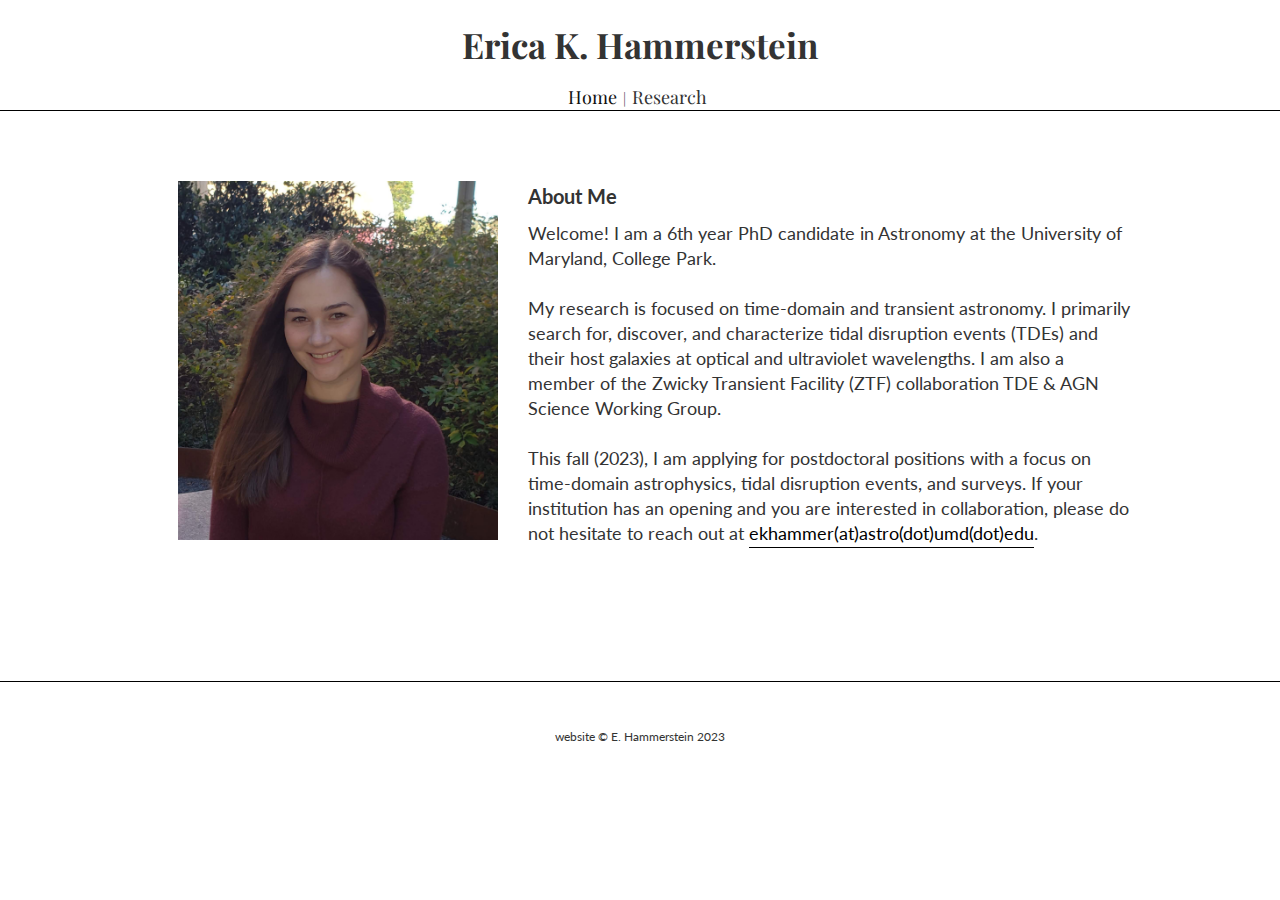
==== index.html @ 935cec3e "updating class year" ====
<!DOCTYPE html>
<html>
<head>
<body>
    <meta charset="utf-8" />
    <meta http-equiv="X-UA-Compatible" content="IE=edge" />


    <title> Erica Hammerstein</title>
    <meta name="description"
    
    <meta name="HandheldFriendly" content="True" />
    <meta name="viewport" content="width=device-width, initial-scale=1.0" />

    <link rel="shortcut icon" href="">

    <link href='https://fonts.googleapis.com/css?family=Playfair+Display:400' rel='stylesheet' type='text/css'>
    <link href='https://fonts.googleapis.com/css?family=Lato:400' rel='stylesheet' type='text/css'>

    <link rel="stylesheet" type="text/css" href="css/bootstrap.min.css">

    <link rel="stylesheet" type="text/css" href="css/style.css">

    <link rel="apple-touch-icon" sizes="180x180" href="/apple-touch-icon.png">
    <link rel="icon" type="image/png" sizes="32x32" href="/favicon-32x32.png">
    <link rel="icon" type="image/png" sizes="16x16" href="/favicon-16x16.png">
    <link rel="manifest" href="/site.webmanifest">
    <link rel="mask-icon" href="/safari-pinned-tab.svg" color="#5bbad5">
    <meta name="msapplication-TileColor" content="#da532c">
    <meta name="theme-color" content="#ffffff">
    <style>
    h2 {text-align:center;}
    </style>

  <center>
  <header class="header-block row">
    <div class="blog-title">
      <h1> <center> Erica K. Hammerstein </center>
      </h1>
        <a style = "font-family: Playfair+Display; font-size:18px" href="index.html">Home</a>&nbsp;&nbsp;|&nbsp;
        <div class="dropdown">
        <div style = "font-family: Playfair+Display; font-size:18px" class="dropbtn">Research</div>
        <div class="dropdown-content">
          <a href="research.html">Current Research</a>
          <a href="HammersteinCV.pdf">CV</a>
          <!-- <a href="upcoming.html">Upcoming talks</a> -->
          <a href="https://ui.adsabs.harvard.edu/search/p_=0&q=%20%20author%3A%22HAMMERSTEIN%2C%20ERICA%22%20collection%3A%22astronomy%22&sort=date%20desc%2C%20bibcode%20desc" target="_blank">ADS Listing</a>
          <!-- <a href="contact.html">Contact</a> -->
        </div>
      </div>&nbsp;&nbsp;<!-- |&nbsp; -->
        <!-- <a style = "font-family: Playfair+Display; font-size:18px" href="outreach.html">Outreach</a></li>&nbsp;&nbsp;<!-- |&nbsp; -->
        <!-- <a style = "font-family: Playfair+Display; font-size:18px" href="personal.html">About</a></li>&nbsp;&nbsp; -->
      </div>
    </header>
    </center>

<body>

<div id="container">

  <section class="post-list post-content"><div class="post-data">
    <img src=""></img>
   <figure>
     <img src="img/Hammerstein_Erica.jpg" style="padding: 30px; float: left; width: 380px"/>
   </figure>

   <br>
   <p style= "font-size:20px;">
   <b> About Me </b>
   <p style = "font-family: lato;font-size:18px; LINE-HEIGHT:25px">
   Welcome! I am a 6th year PhD candidate in Astronomy at the University of Maryland, College Park.
   <br> <br>
   My research is focused on time-domain and transient astronomy. I primarily search for, discover, and characterize tidal disruption events (TDEs) and their host galaxies at optical and ultraviolet wavelengths. I am also a member of the Zwicky Transient Facility (ZTF) collaboration TDE & AGN Science Working Group.
   <br> <br>
   This fall (2023), I am applying for postdoctoral positions with a focus on time-domain astrophysics, tidal disruption events, and surveys.
   If your institution has an opening and you are interested in collaboration, please do not hesitate to reach out at <a href="mailto:ekhammer@astro.umd.edu"> ekhammer(at)astro(dot)umd(dot)edu</a>.
   <br> <br>


</section>
 <br> <br>
 <br> <br>

 <section class="footer">

 <br><br>




     <section class="copyright">
       website &copy; E. Hammerstein 2023

     </section>



     <!-- Bootstrap core JavaScript
     ================================================== -->
     <!-- Placed at the end of the document so the pages load faster -->
     <script type="text/javascript" src="js/jquery-1.12.0.min.js"></script>

     <script type="text/javascript" src="js/main.js"></script>
     <script type="text/javascript" src="js/jquery.fitvids.js"></script>
     <script src="js/bootstrap.min.js"></script>


  </body>
 </html>
---- css/style.css ----
html, body, {
    position:relative;
    width: 100%;
    width: 100%;
    max-width: 960px;
    margin: 0 auto 2em auto;
    padding: 0 20px;
    box-sizing: border-box;}
}
::selection {
  color: #fff;
  background: #17bed2;
  text-shadow: none;
}

::-webkit-selection {
  color: #fff;
  background: #17bed2;
  text-shadow: none;
}

::-moz-selection {
  color: #fff;
  background: #17bed2;
  text-shadow: none;
}

:active,
:focus {
  outline: none;
}
h1{
	font-size: 35px;
	margin-top: 26px;
	margin-bottom: 20px;
}
p{
	font-family: 'Lato', sans-serif;
}
a:hover{
	text-decoration: none;
}

.row{
	margin-left: 0px;
	margin-right: 0px;
}
.header-block{
	width: 100%;
	margin: 0 auto;
	border-bottom: #000000 solid 1px;
}
.header-block a{
	color: #111;
}
.header-block a:hover{
	color: #333;
}
.blog-title{
	font-family: 'Playfair Display', serif;
}
.blog-title h1{
	text-align: left;
	font-size: 35px;
	margin-top: 26px;
	font-weight: 700;
}
.square{
  text-align: right;
  margin-top: 18px;
  font-size: 30px;
}


.hero-description h1{
	font-size:46px;

}
.post-list{
	width: 80%;
	margin: 0 auto;
	padding-top: 40px;
	padding-bottom: 40px;
  font-family: 'Lato', sans-serif;
}
.post-list a{
	color: #000;
	padding-bottom: 3px;
}
.post-list a:hover{
	border-bottom: #8C8C8C solid 1px;
	text-decoration: none;
	color: #8C8C8C;
}
.post-content{
  padding-left: 20px;
	padding-right: 20px;
	padding-top: 40px;
	padding-bottom: 20px;
}
.post-content h1{
	font-family: 'Lato', sans-serif;
	margin-bottom: 5px;
}
.post-content {
	font-size: 30px;
	line-height: 3rem;
}
.post-content a {
	border-bottom: #000 solid 1px
}
.post-data img{
	min-width:auto;
  display: block;
  margin: auto;
	max-width: 100%;
	height: auto;
}
.post-meta-data{
	color:  #767676;
}
.author-img{
	width:45px;
	height: 45px;
}

.footer a{
	color: #000;

}
.footer a:active{
	border-bottom: #000 solid 1px;

}
.footer a:hover{
	border-bottom: #E3E3E3 solid 1px;
	text-decoration: none;
	color: #E3E3E3;
}

.navibar a{
	color: #000;

}
.navibar a:active{
	border-bottom: #000 solid 1px;

}
.navibar a:hover{
	border-bottom: #E3E3E3 solid 1px;
	text-decoration: none;
	color: #E3E3E3;
}

.post-line{
  margin-top: 15px;
  margin-bottom: 12px;
	text-align: center;
}

.post-titles h1{
	    font-size:30px;
	    display: inline;
			line-height: 4rem;
}
.post-page-title{
	line-height: 4.5rem;
	text-align: center;
    font-size:30px;
    background-color: #335c67;
    color: #FFFFFF;
}
.post-page-subtitle{
    line-height: 4.5rem;
    text-align: left;
    background-color:#99A88C;
}
.post-page-section{
    line-height: 4.5rem;
    text-align: left;
}
.post-meta-data{
	font-size: 20px;
	margin-bottom:30px;
	text-align: center;

}
.dates{
	color: #767676;
    font-size: 18px;
	font-family: 'Radley', serif;
	font-style: italic;

}
.slag-page{
	text-align: center;
	margin-bottom: 20px;
}
.moreit{
	font-family: 'Playfair Display', serif;
}
.author-box{
text-align: center;
margin-top: 40px;
margin-bottom:40px;

}
.author-box img{
width: 50px;
border-radius: 50px;

 }
 .error-page{
	 font-size: 80px;
	 text-align: center;
 }
 .righted{
	 text-align: right;
 }
 .paddd{
	 padding-left: 0px;
	 padding-right: 0px;
 }
.pagination-wrapper{
	text-align: center;
  font-size: 18px;
}
.pagination{
	margin: 5px 0;
}
.pagination-wrapper a{
	color: #000;
}
.pagination-wrapper a:hover{
	color: #767676;
	border-bottom: none;
}

.footer{
	width: 100%;
	margin: 0 auto;
	border-top: #000000 solid 1px;
	font-family: 'Radley', serif;
	   text-align: center;
    font-size: 16px;

}
.footer h3{
	font-family: 'Playfair Display', serif;

	    font-weight: 700;
	    padding-bottom: 10px;
	    text-transform: uppercase;
	    font-size: 20px;

}
.footer-inner{
	width: 100%;
	margin: 0 auto;
	padding-top: 30px;
	padding-bottom: 20px;
	line-height: 3rem;
}
.footer-inner .col-md-4{

	height: 100%;

}
.footer-inner .mid{
	padding-bottom: 20px;
		border-right: #E3E3E3 solid 1px;	border-left: #E3E3E3 solid 1px;
}
.navibar{
	width: 100%;
	margin: 0 auto;
	font-family: 'Radley', serif;
	   text-align: center;
    font-size: 16px;

}
.navibar-inner{
	width: 100%;
	margin: 0 auto;
	padding-bottom: 30px;
	line-height: 3rem;
}
.description{
	display: block;
	margin: 0 auto;
	width: 50%;
	padding-bottom: 10px;
}
.copyright{
	width: 45%;
	margin: 0 auto;
	text-align: center;
	padding-bottom: 20px;
	font-family: 'Lato', sans-serif;
    font-size: 12px;
}
.fa {
  padding: 20px;
  font-size: 1em;
  width: 50px;
  text-align: center;
  text-decoration: none;
}


nav {
	margin: 0;
	padding: 1px;
	display: block;
	width: 900px;
	text-align: left;
}
nav ul {
	list-style: none;
}
nav li {
	display: inline-block;

}
nav a {
	display: inline-block;
	background: white;
	color: white;
	padding: 1px 1px;
	border: 1px solid white;
	text-decoration: none;
}
nav a:hover {
	border: 1px solid white;
	background: white;
}
nav a:active {
	background: white;
}
nav select {
	display: none;
}

@media (max-width: 960px) {
	nav ul {
    display: inline-block;} /* should be : none. but dropdown is not working on iPhones for some reason, fig it out.*/
	nav select {
    display: none;} /* inline-block */
}


audio{
	width: 10%;
	box-shadow: 5px 5px 3px rgba(0,0, 0, 0.4);
	border-radius: 90px;
	align: center;
	transform: scale(0.8);
	opacity: 0.6;
    /* width: 40%;
    height: 50;
		align: center;
		opacity: 0.6; */
}

/* Add a hover effect if you want */
.fa:hover {
  opacity: 0.6;
}
@media only screen and (max-width: 900px) {
	.header-block, .post-list, .footer, .copyright{
		width: 80%;
	}
    .alignleft,
    .alignright {
        float: none;
        display: block;
        margin-left: auto;
        margin-right: auto;
    }
}

}

/* Dropdown Button */
.dropbtn {
  background-color: white;
  color: white;
  padding: 16px;
  font-size: 16px;
  border: none;
}

/* The container <div> - needed to position the dropdown content */
.dropdown {
  position: relative;
  display: inline-block;
}

/* Dropdown Content (Hidden by Default) */
.dropdown-content {
  display: none;
  position: absolute;
  background-color: #f1f1f1;
  min-width: 160px;
  box-shadow: 0px 8px 16px 0px rgba(0,0,0,0.2);
  z-index: 1;
}

/* Links inside the dropdown */
.dropdown-content a {
  color: black;
  padding: 12px 16px;
  text-decoration: none;
  display: block;
}

/* Change color of dropdown links on hover */
.dropdown-content a:hover {background-color: #ddd;}

/* Show the dropdown menu on hover */
.dropdown:hover .dropdown-content {display: block;}

/* Change the background color of the dropdown button when the dropdown content is shown */
.dropdown:hover .dropbtn {color: #FFFFFF; background-color: #335C67; border:none;}

.collapsible {
  background-color: #335C67;
  color: white;
  cursor: pointer;
  padding: 15px;
  width: 100%;
  border: none;
  text-align: left;
  outline: none;
  font-size: 15px;
}

.active, .collapsible:hover {
  background-color: #99a88c;
}

.content {
  padding: 0 18px;
  display: none;
  overflow: hidden;
  background-color: #f1f1f1;
}
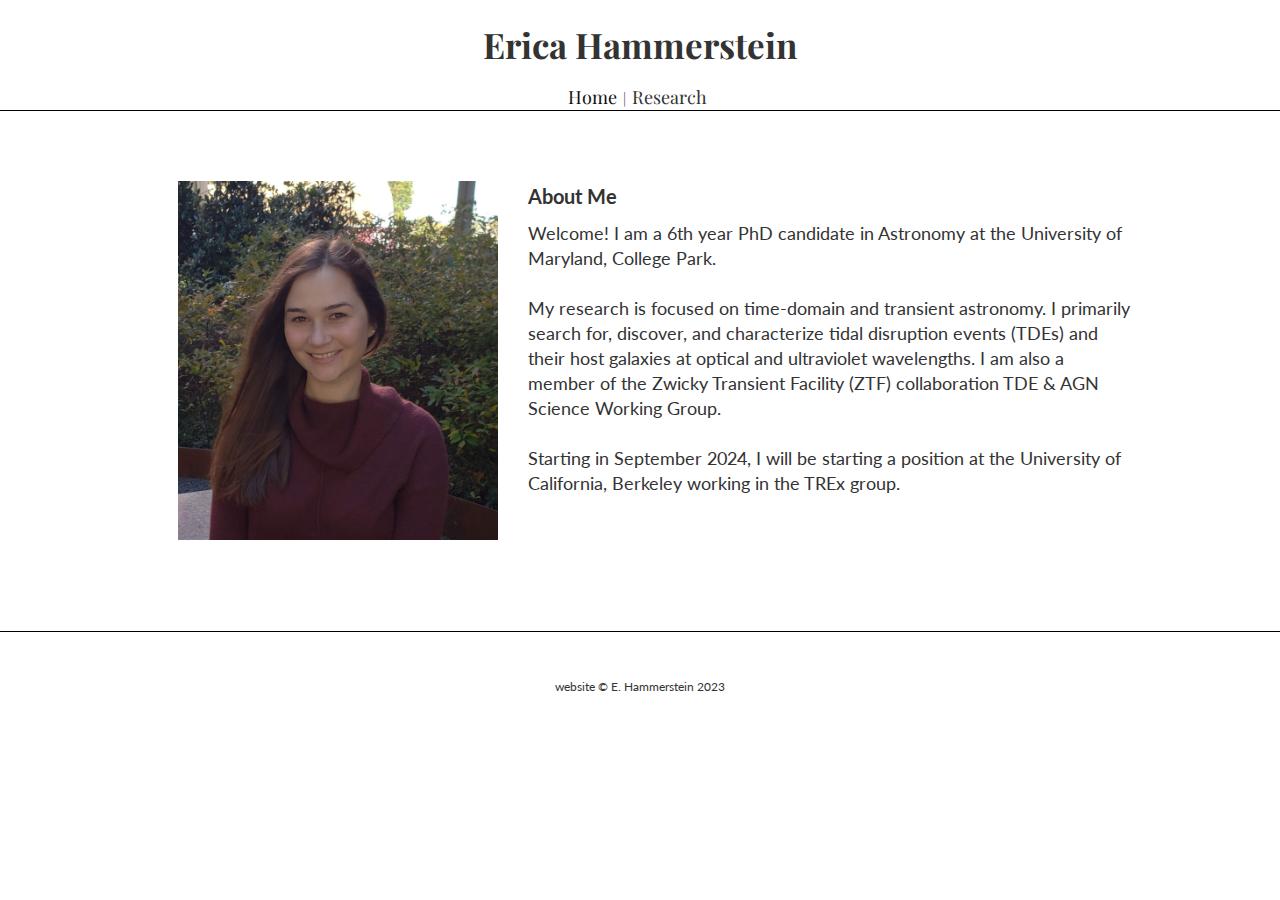
==== commit 897ff903: "updated homepage" ====
--- a/index.html
+++ b/index.html
@@ -35,7 +35,7 @@
   <center>
   <header class="header-block row">
     <div class="blog-title">
-      <h1> <center> Erica K. Hammerstein </center>
+      <h1> <center> Erica Hammerstein </center>
       </h1>
         <a style = "font-family: Playfair+Display; font-size:18px" href="index.html">Home</a>&nbsp;&nbsp;|&nbsp;
         <div class="dropdown">
@@ -72,8 +72,7 @@
    <br> <br>
    My research is focused on time-domain and transient astronomy. I primarily search for, discover, and characterize tidal disruption events (TDEs) and their host galaxies at optical and ultraviolet wavelengths. I am also a member of the Zwicky Transient Facility (ZTF) collaboration TDE & AGN Science Working Group.
    <br> <br>
-   This fall (2023), I am applying for postdoctoral positions with a focus on time-domain astrophysics, tidal disruption events, and surveys.
-   If your institution has an opening and you are interested in collaboration, please do not hesitate to reach out at <a href="mailto:ekhammer@astro.umd.edu"> ekhammer(at)astro(dot)umd(dot)edu</a>.
+   Starting in September 2024, I will be starting a position at the University of California, Berkeley working in the TREx group.
    <br> <br>
 
 
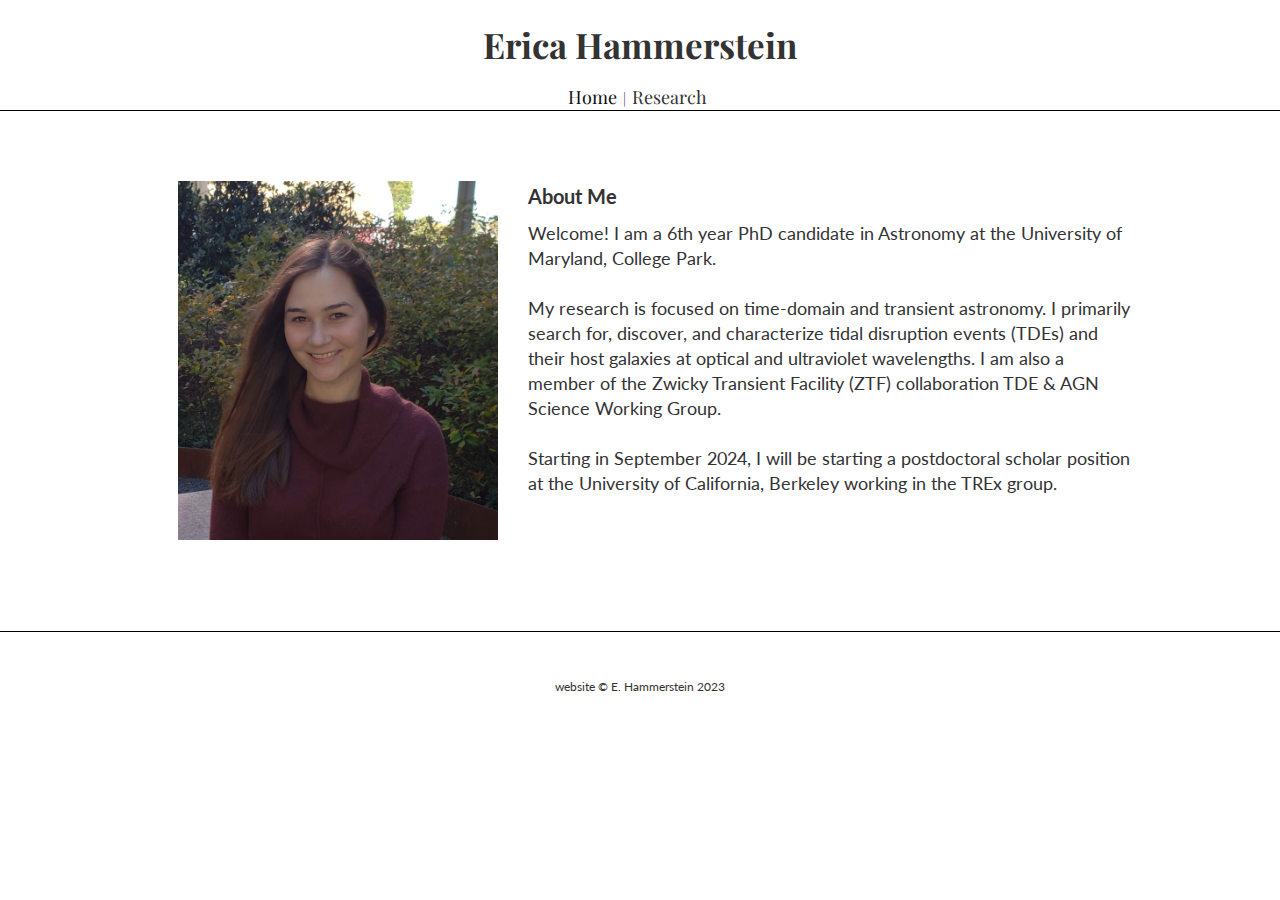
==== commit c8af7fe9: "update homepage" ====
--- a/index.html
+++ b/index.html
@@ -72,7 +72,7 @@
    <br> <br>
    My research is focused on time-domain and transient astronomy. I primarily search for, discover, and characterize tidal disruption events (TDEs) and their host galaxies at optical and ultraviolet wavelengths. I am also a member of the Zwicky Transient Facility (ZTF) collaboration TDE & AGN Science Working Group.
    <br> <br>
-   Starting in September 2024, I will be starting a position at the University of California, Berkeley working in the TREx group.
+   Starting in September 2024, I will be starting a postdoctoral scholar position at the University of California, Berkeley working in the TREx group.
    <br> <br>
 
 
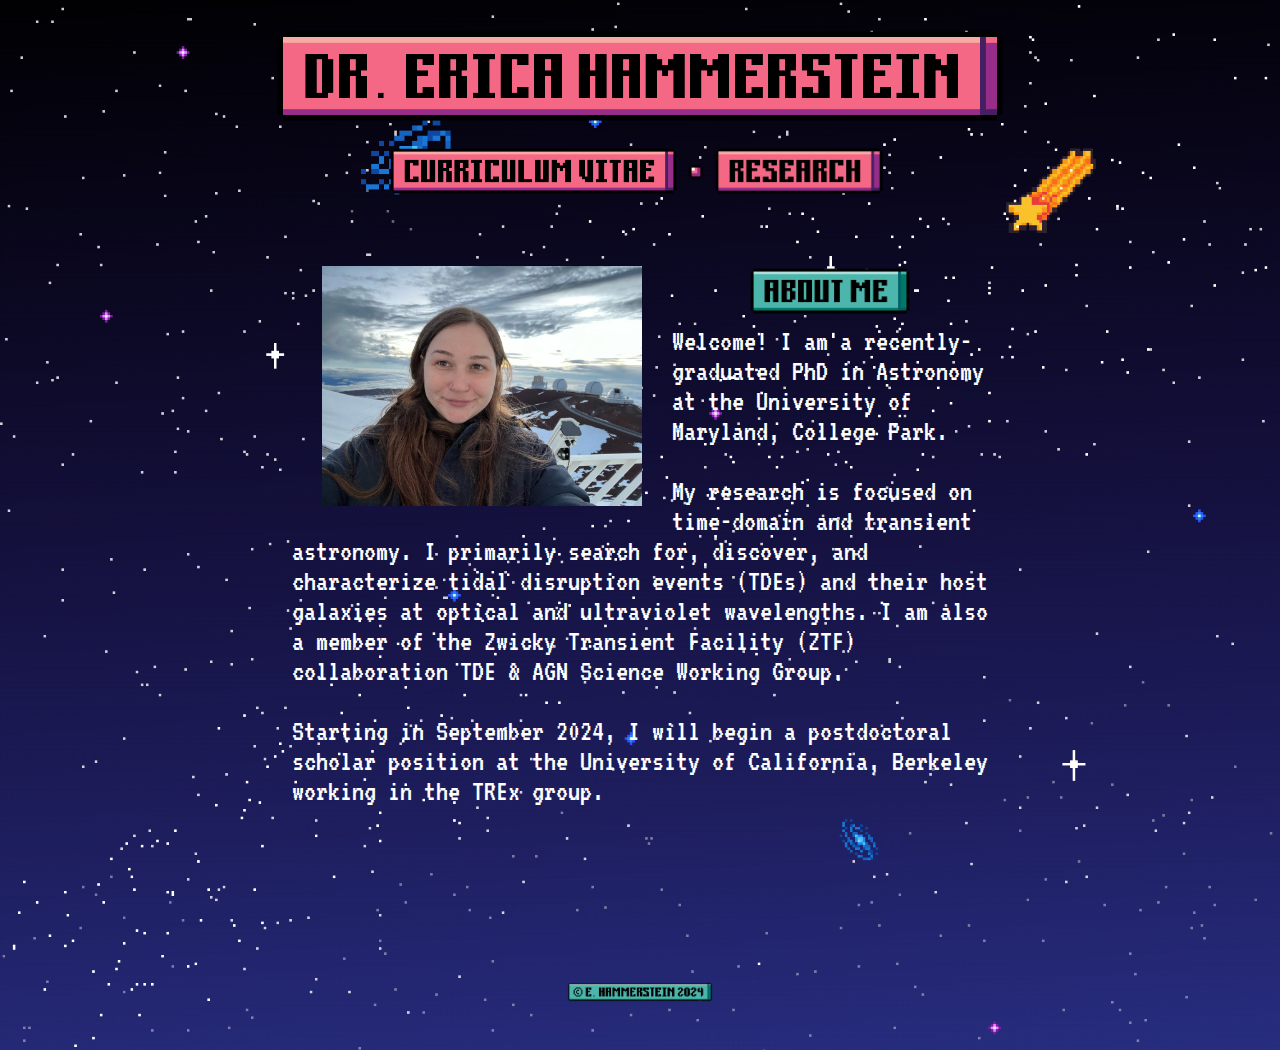
==== commit 5b60d4a6: "redoing website design" ====
--- a/index.html
+++ b/index.html
@@ -1,6 +1,5 @@
 <!DOCTYPE html>
 <html>
-<head>
 <body>
     <meta charset="utf-8" />
     <meta http-equiv="X-UA-Compatible" content="IE=edge" />
@@ -14,8 +13,10 @@
 
     <link rel="shortcut icon" href="">
 
-    <link href='https://fonts.googleapis.com/css?family=Playfair+Display:400' rel='stylesheet' type='text/css'>
-    <link href='https://fonts.googleapis.com/css?family=Lato:400' rel='stylesheet' type='text/css'>
+<!--    <link href='https://fonts.googleapis.com/css?family=Playfair+Display:400' rel='stylesheet' type='text/css'>-->
+<!--    <link href='https://fonts.googleapis.com/css?family=Lato:400' rel='stylesheet' type='text/css'>-->
+    <link href="https://fonts.googleapis.com/css2?family=VT323&display=swap" rel="stylesheet">
+
 
     <link rel="stylesheet" type="text/css" href="css/bootstrap.min.css">
 
@@ -35,16 +36,15 @@
   <center>
   <header class="header-block row">
     <div class="blog-title">
-      <h1> <center> Erica Hammerstein </center>
+      <h1> <center> <a style = "font-family: Playfair+Display; font-size:18px" href="index.html"><img src="img/Erica_Hammerstein.png" style="padding: 0px; float: center; max-width: 80%"/></a> </center>
       </h1>
-        <a style = "font-family: Playfair+Display; font-size:18px" href="index.html">Home</a>&nbsp;&nbsp;|&nbsp;
+        <a style = "font-family: Playfair+Display; font-size:18px" href="HammersteinCV.pdf"><img src="img/CV.png" style="padding: 0px; float: center; height:50px"/></a>&nbsp;&nbsp;<img src="img/dot.png" style="padding: 0px; float: center; width: 20px"/>&nbsp;
         <div class="dropdown">
-        <div style = "font-family: Playfair+Display; font-size:18px" class="dropbtn">Research</div>
+        <div style = "font-family: Playfair+Display; font-size:18px" class="dropbtn"><img src="img/Research.png" style="padding: 0px; float: center; height:50px"/></div>
         <div class="dropdown-content">
-          <a href="research.html">Current Research</a>
-          <a href="HammersteinCV.pdf">CV</a>
+          <a href="research.html"><img src="img/current_research.png" style="padding: 0px; float: center; height: 30px"/></a>
           <!-- <a href="upcoming.html">Upcoming talks</a> -->
-          <a href="https://ui.adsabs.harvard.edu/search/p_=0&q=%20%20author%3A%22HAMMERSTEIN%2C%20ERICA%22%20collection%3A%22astronomy%22&sort=date%20desc%2C%20bibcode%20desc" target="_blank">ADS Listing</a>
+          <a href="https://ui.adsabs.harvard.edu/search/p_=0&q=%20%20author%3A%22HAMMERSTEIN%2C%20ERICA%22%20collection%3A%22astronomy%22&sort=date%20desc%2C%20bibcode%20desc" target="_blank"><img src="img/ADSlist.png" style="padding: 0px; float: center; height: 30px"/></a>
           <!-- <a href="contact.html">Contact</a> -->
         </div>
       </div>&nbsp;&nbsp;<!-- |&nbsp; -->
@@ -66,14 +66,15 @@
 
    <br>
    <p style= "font-size:20px;">
-   <b> About Me </b>
+   <b> <img src="img/about.png" style="padding: 0px; float: center; height: 50px"/> </b>
    <p style = "font-family: lato;font-size:18px; LINE-HEIGHT:25px">
-   Welcome! I am a 6th year PhD candidate in Astronomy at the University of Maryland, College Park.
+   <div style="font-family: 'VT323', monospace;">
+   Welcome! I am a recently-graduated PhD in Astronomy at the University of Maryland, College Park.
    <br> <br>
    My research is focused on time-domain and transient astronomy. I primarily search for, discover, and characterize tidal disruption events (TDEs) and their host galaxies at optical and ultraviolet wavelengths. I am also a member of the Zwicky Transient Facility (ZTF) collaboration TDE & AGN Science Working Group.
    <br> <br>
-   Starting in September 2024, I will be starting a postdoctoral scholar position at the University of California, Berkeley working in the TREx group.
-   <br> <br>
+   Starting in September 2024, I will begin a postdoctoral scholar position at the University of California, Berkeley working in the TREx group.
+   <br> <br> </div>
 
 
 </section>
@@ -88,7 +89,7 @@
 
 
      <section class="copyright">
-       website &copy; E. Hammerstein 2023
+         <img src="img/copyright.png" style="padding: 0px; float: center; max-height: 20px"/>
 
      </section>
 
--- a/css/style.css
+++ b/css/style.css
@@ -1,11 +1,14 @@
-html, body, {
+body{
     position:relative;
     width: 100%;
     width: 100%;
     max-width: 960px;
     margin: 0 auto 2em auto;
     padding: 0 20px;
-    box-sizing: border-box;}
+    box-sizing: border-box;
+    background-image: url("background.png");
+    color: #FFFFFF;
+    background-size: cover;
 }
 ::selection {
   color: #fff;
@@ -48,7 +51,6 @@
 .header-block{
 	width: 100%;
 	margin: 0 auto;
-	border-bottom: #000000 solid 1px;
 }
 .header-block a{
 	color: #111;
@@ -167,13 +169,13 @@
 	line-height: 4.5rem;
 	text-align: center;
     font-size:30px;
-    background-color: #335c67;
+    background-color: #F46886;
     color: #FFFFFF;
 }
 .post-page-subtitle{
     line-height: 4.5rem;
     text-align: left;
-    background-color:#99A88C;
+    background-color:#962D88;
 }
 .post-page-section{
     line-height: 4.5rem;
@@ -239,7 +241,6 @@
 .footer{
 	width: 100%;
 	margin: 0 auto;
-	border-top: #000000 solid 1px;
 	font-family: 'Radley', serif;
 	   text-align: center;
     font-size: 16px;
@@ -382,10 +383,10 @@
 
 /* Dropdown Button */
 .dropbtn {
-  background-color: white;
-  color: white;
-  padding: 16px;
-  font-size: 16px;
+  background-color: transparent;
+  color: transparent;
+  padding: 5px;
+  font-size: 5px;
   border: none;
 }
 
@@ -399,48 +400,50 @@
 .dropdown-content {
   display: none;
   position: absolute;
-  background-color: #f1f1f1;
-  min-width: 160px;
-  box-shadow: 0px 8px 16px 0px rgba(0,0,0,0.2);
+  background-color: transparent;
+  min-width: 0px;
+  box-shadow: 0px 0px 0px 0px rgba(0,0,0,0.2);
   z-index: 1;
 }
 
 /* Links inside the dropdown */
 .dropdown-content a {
   color: black;
-  padding: 12px 16px;
+  padding: 5px 5px;
   text-decoration: none;
   display: block;
+  margin-left: 0 auto;
+  margin-right: 0 auto;
 }
 
 /* Change color of dropdown links on hover */
-.dropdown-content a:hover {background-color: #ddd;}
+.dropdown-content a:hover {background-color: #F6ABA3;}
 
 /* Show the dropdown menu on hover */
 .dropdown:hover .dropdown-content {display: block;}
 
 /* Change the background color of the dropdown button when the dropdown content is shown */
-.dropdown:hover .dropbtn {color: #FFFFFF; background-color: #335C67; border:none;}
+.dropdown:hover .dropbtn {color: transparent; background-color: transparent; border:none;}
 
 .collapsible {
-  background-color: #335C67;
-  color: white;
+  background-color: transparent;
+  color: transparent;
   cursor: pointer;
   padding: 15px;
   width: 100%;
   border: none;
-  text-align: left;
+  text-align: center;
   outline: none;
   font-size: 15px;
 }
 
 .active, .collapsible:hover {
-  background-color: #99a88c;
+  background-color: transparent;
 }
 
 .content {
   padding: 0 18px;
   display: none;
   overflow: hidden;
-  background-color: #f1f1f1;
-}
+  background-color: transparent;
+}
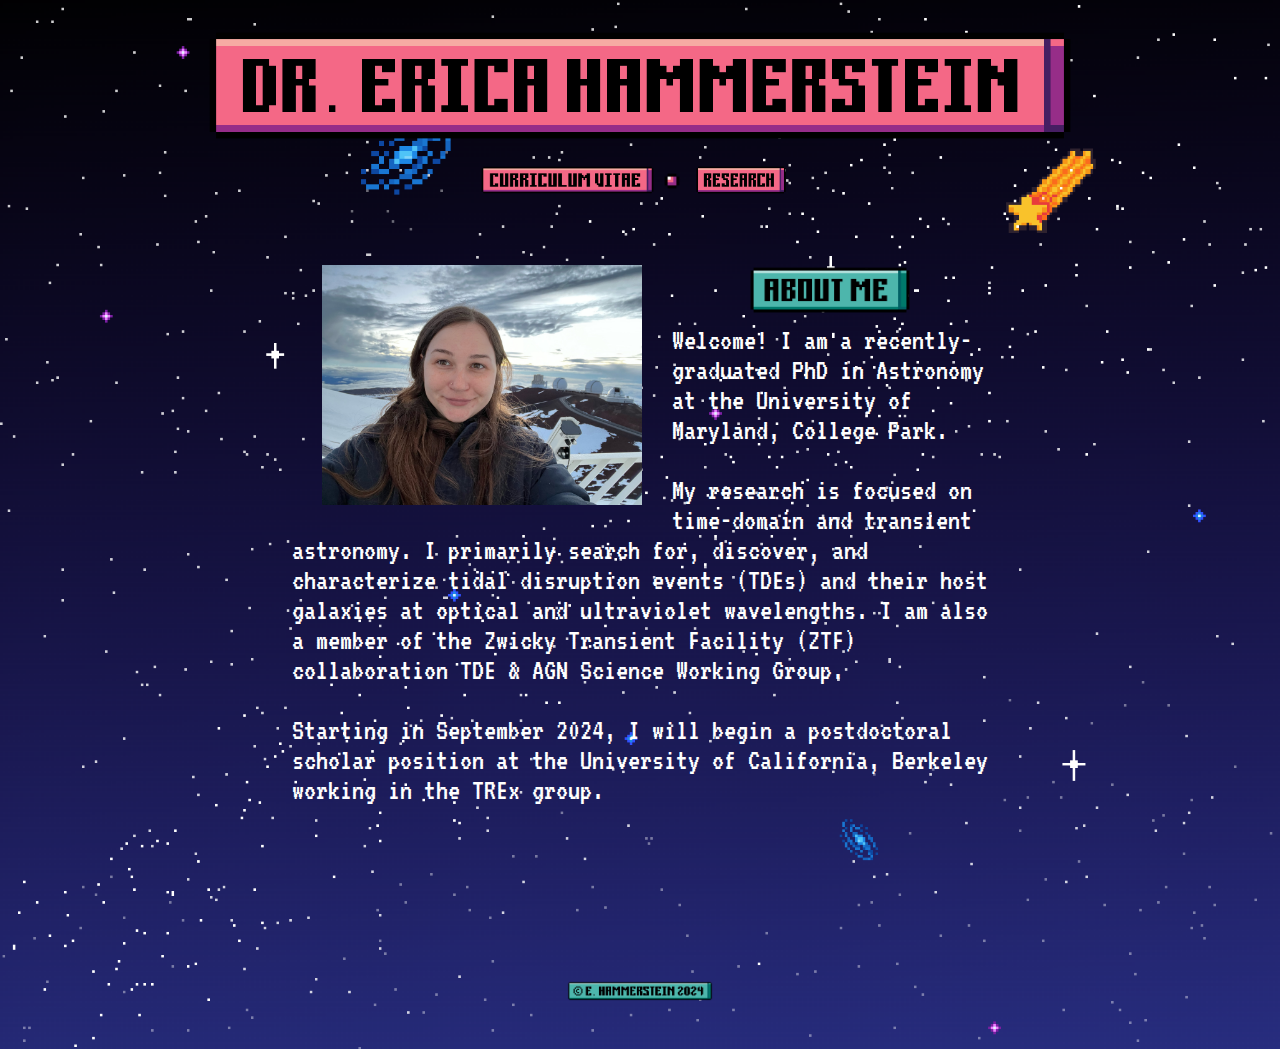
==== commit 325f0aa0: "fixing button scaling?" ====
--- a/index.html
+++ b/index.html
@@ -36,11 +36,11 @@
   <center>
   <header class="header-block row">
     <div class="blog-title">
-      <h1> <center> <a style = "font-family: Playfair+Display; font-size:18px" href="index.html"><img src="img/Erica_Hammerstein.png" style="padding: 0px; float: center; max-width: 80%"/></a> </center>
+      <h1> <center> <a style = "font-family: Playfair+Display; font-size:18px" href="index.html"><img src="img/Erica_Hammerstein.png" style="padding: 0px; float: center; max-width: 95%"/></a> </center>
       </h1>
-        <a style = "font-family: Playfair+Display; font-size:18px" href="HammersteinCV.pdf"><img src="img/CV.png" style="padding: 0px; float: center; height:50px"/></a>&nbsp;&nbsp;<img src="img/dot.png" style="padding: 0px; float: center; width: 20px"/>&nbsp;
+        <a style = "font-family: Playfair+Display; font-size:18px" href="HammersteinCV.pdf" target="_blank"><img src="img/CV.png" style="padding: 0px; float: center; height: 30px; max-width:90%"/></a>&nbsp;&nbsp;<img src="img/dot.png" style="padding: 0px; float: center; width: 20px"/>&nbsp;
         <div class="dropdown">
-        <div style = "font-family: Playfair+Display; font-size:18px" class="dropbtn"><img src="img/Research.png" style="padding: 0px; float: center; height:50px"/></div>
+        <div style = "font-family: Playfair+Display; font-size:18px" class="dropbtn"><img src="img/Research.png" style="padding: 0px; float: center; height:30px; max-width:90%"/></div>
         <div class="dropdown-content">
           <a href="research.html"><img src="img/current_research.png" style="padding: 0px; float: center; height: 30px"/></a>
           <!-- <a href="upcoming.html">Upcoming talks</a> -->
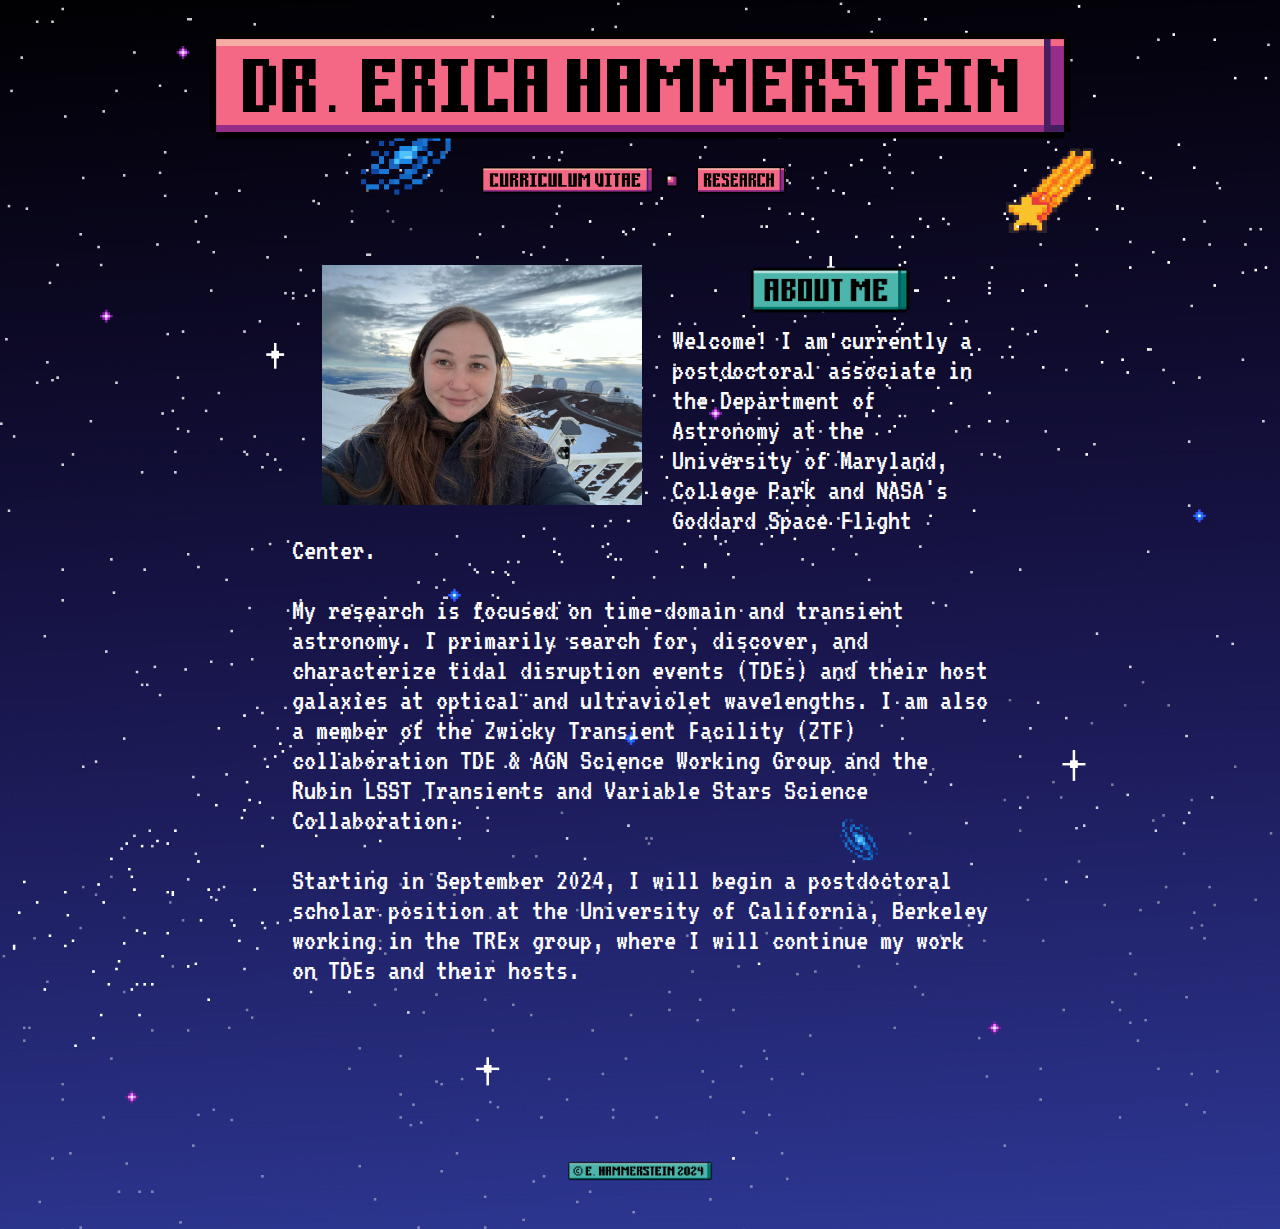
==== commit ae59c753: "update bio" ====
--- a/index.html
+++ b/index.html
@@ -69,11 +69,11 @@
    <b> <img src="img/about.png" style="padding: 0px; float: center; height: 50px"/> </b>
    <p style = "font-family: lato;font-size:18px; LINE-HEIGHT:25px">
    <div style="font-family: 'VT323', monospace;">
-   Welcome! I am a recently-graduated PhD in Astronomy at the University of Maryland, College Park.
+   Welcome! I am currently a postdoctoral associate in the Department of Astronomy at the University of Maryland, College Park and NASA's Goddard Space Flight Center.
    <br> <br>
-   My research is focused on time-domain and transient astronomy. I primarily search for, discover, and characterize tidal disruption events (TDEs) and their host galaxies at optical and ultraviolet wavelengths. I am also a member of the Zwicky Transient Facility (ZTF) collaboration TDE & AGN Science Working Group.
+   My research is focused on time-domain and transient astronomy. I primarily search for, discover, and characterize tidal disruption events (TDEs) and their host galaxies at optical and ultraviolet wavelengths. I am also a member of the Zwicky Transient Facility (ZTF) collaboration TDE & AGN Science Working Group and the Rubin LSST Transients and Variable Stars Science Collaboration.
    <br> <br>
-   Starting in September 2024, I will begin a postdoctoral scholar position at the University of California, Berkeley working in the TREx group.
+   Starting in September 2024, I will begin a postdoctoral scholar position at the University of California, Berkeley working in the TREx group, where I will continue my work on TDEs and their hosts.
    <br> <br> </div>
 
 
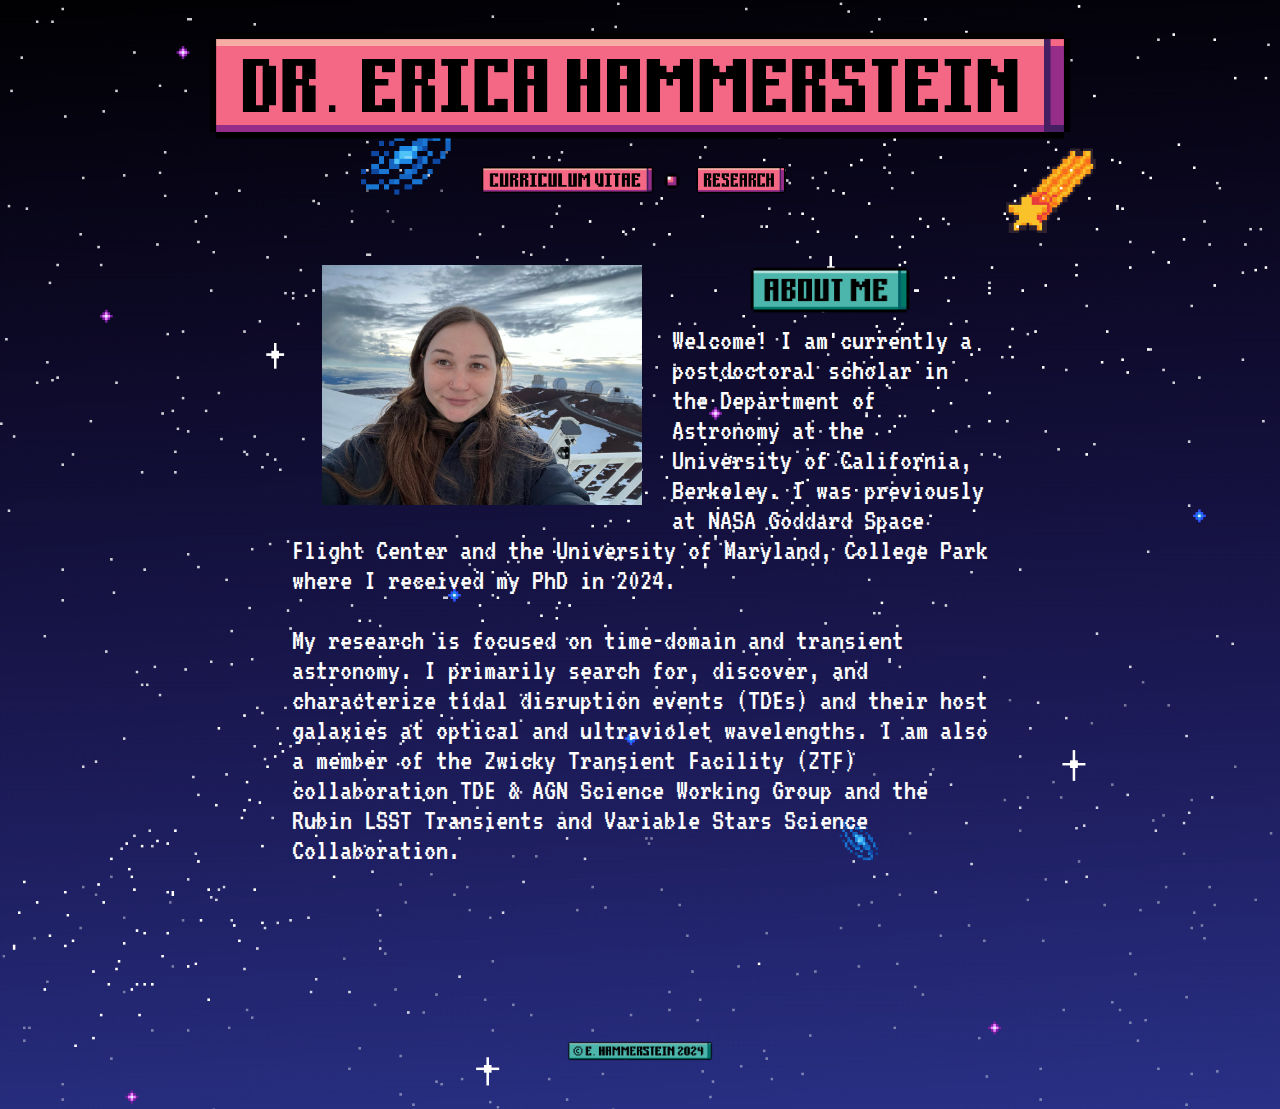
==== commit fc70536b: "updating about" ====
--- a/index.html
+++ b/index.html
@@ -69,11 +69,9 @@
    <b> <img src="img/about.png" style="padding: 0px; float: center; height: 50px"/> </b>
    <p style = "font-family: lato;font-size:18px; LINE-HEIGHT:25px">
    <div style="font-family: 'VT323', monospace;">
-   Welcome! I am currently a postdoctoral associate in the Department of Astronomy at the University of Maryland, College Park and NASA's Goddard Space Flight Center.
+   Welcome! I am currently a postdoctoral scholar in the Department of Astronomy at the University of California, Berkeley. I was previously at NASA Goddard Space Flight Center and the University of Maryland, College Park where I received my PhD in 2024.
    <br> <br>
    My research is focused on time-domain and transient astronomy. I primarily search for, discover, and characterize tidal disruption events (TDEs) and their host galaxies at optical and ultraviolet wavelengths. I am also a member of the Zwicky Transient Facility (ZTF) collaboration TDE & AGN Science Working Group and the Rubin LSST Transients and Variable Stars Science Collaboration.
-   <br> <br>
-   Starting in September 2024, I will begin a postdoctoral scholar position at the University of California, Berkeley working in the TREx group, where I will continue my work on TDEs and their hosts.
    <br> <br> </div>
 
 
